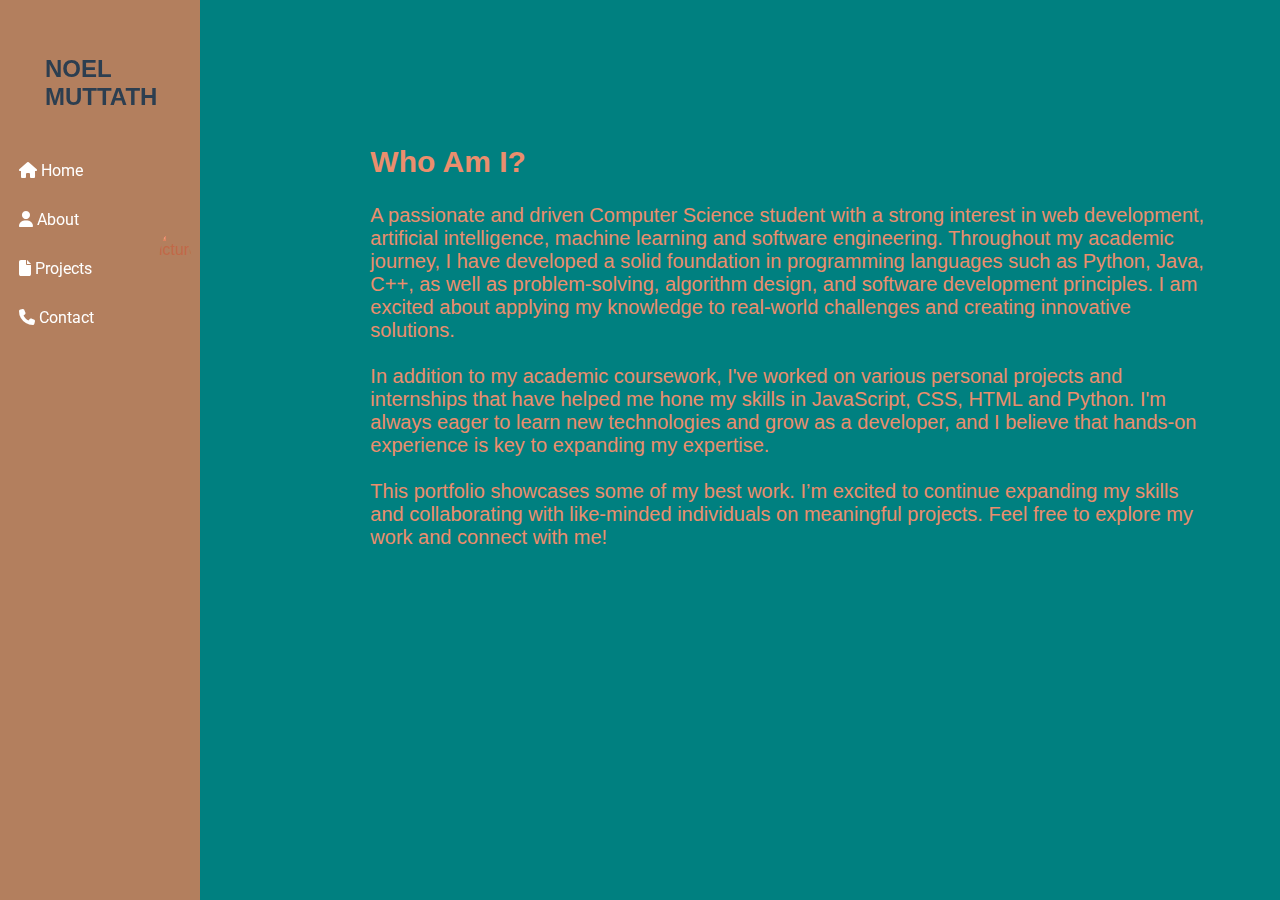
==== about.html @ 3354fcdb "about.html" ====
<!-- about.html -->
<!DOCTYPE html>
<html lang="en">
<head>
    <meta charset="UTF-8">
    <meta name="viewport" content="width=device-width, initial-scale=1.0">
    <title>About Me</title>
    <link rel="stylesheet" href="styles.css">
    <link href="https://fonts.googleapis.com/css2?family=Roboto:wght@400;700&display=swap" rel="stylesheet">
    <link rel="stylesheet" href="https://cdnjs.cloudflare.com/ajax/libs/font-awesome/6.5.1/css/all.min.css">
</head>
<body>
    <div class="vertical-header">
        <h2 style="color: #2C3E50">
            <span class="icon">NM</span>
            <span class="text">NOEL MUTTATH</span>
        </h2>
        
        <a href="index.html">
            <i class="fa-solid fa-home"></i>
            <span class="text">Home</span>
        </a>
        <a href="about.html">
            <i class="fa-solid fa-user"></i>
            <span class="text">About</span>
        </a>
        <a href="projects.html">
            <i class="fa-solid fa-file"></i>
            <span class="text">Projects</span>
        </a>
        <a href="contact.html">
            <i class="fa-solid fa-phone"></i>
            <span class="text">Contact</span>
        </a>
    </div>

    <img src="D:\pictures\house warming\IMG_5308.JPG" alt="picture">
    
    
    <div class="content" style="margin-top: 100px;">
        <h2>Who Am I?</h2>
        <p>A passionate and driven Computer Science student with a strong interest in web development, artificial intelligence, machine learning
            and software engineering. Throughout my academic journey, I have developed a solid foundation
             in programming languages such as Python, Java, C++, as well as problem-solving, algorithm design, and software 
             development principles. I am excited about applying my knowledge to real-world challenges and creating innovative solutions.
             <br><br>
            In addition to my academic coursework, I've worked on various personal projects and internships that have helped me hone my skills in 
            JavaScript, CSS, HTML and Python. I'm always eager to learn
             new technologies and grow as a developer, and I believe that hands-on experience is key to expanding my expertise.
            <br><br>
            This portfolio showcases some of my best work. I’m excited to continue expanding my skills and collaborating with like-minded individuals
             on meaningful projects. Feel free to explore my work and connect with me!
            
            </p>
    </div>
    
    <footer>
        <p>&copy; 2025 Noel Muttath. All Rights Reserved.</p>
    </footer>
</body>
</html>
---- styles.css ----
/* General Styles */
body {
    font-family: Arial, sans-serif;
    margin: 0;
    padding: 0;
    background-color: teal;
    color: #333;
    display: flex;
}

.vertical-header {
    width: 60px;
    height: 100vh;
    background-color: rgba(255, 127, 80, 0.7);
    color: white;
    display: flex;
    flex-direction: column;
    align-items: center;
    padding-top: 20px;
    position: fixed;
    transition: 0.25s ease-in-out;
}

.vertical-header:hover{
    width:200px;
}

.vertical-header a {
    color: white;
    text-decoration: none;
    padding: 15px;
    display: block;
    width: 100%;
    text-align: left;
    margin-left: 1cm;
    transition: 0.25s ease-in-out;
    font-family:'Roboto', sans-serif;
}

.vertical-header a:hover {
    display: block;
    background-color: rgb(196, 98, 62);
    color: #2C3E50;
    padding-left: 2cm;
    width: 4cm ;
    border-top-right-radius: 40px;
    border-bottom-right-radius: 40px;
}

.vertical-header h2 {
    color: white;
    text-decoration: none;
    padding: 15px;
    display: flex;
    width: 100%;
    text-align: left;
    margin-left: auto;
    transition: 0.25s ease-in-out;
}

.icon {
    font-size: 20px;
    width: 30px;
    text-align: center;
    transition:0.25s;
}

.text {
    white-space:wrap;
    opacity: 0;
    transition: opacity 0.25s;
}

.vertical-header:hover .text {
    opacity: 1;
}

.vertical-header:hover .icon{
    opacity: 0;
}

img{
    margin-left: 150px;
    margin-top: 225px;
    width:250px;
    height: 250px;
    border-radius: 50%;
    object-fit: cover;
}

.content {
    margin-left: 150px;
    margin-right: 50px;
    padding: 20px;
    font-family:'Lucida Sans', 'Lucida Sans Regular', 'Lucida Grande', 'Lucida Sans Unicode', Geneva, Verdana, sans-serif;
    font-size: 125%;
    color: rgb(235, 142, 109);
}

footer {
    background: rgba(255, 127, 80, 0.7);
    color: white;
    text-align: center;
    padding: 10px;
    position: fixed;
    bottom: 0;
    width: 100%;
    opacity: 0;
    transition:0.25s ease-in-out;
    font-family:'Lucida Sans', 'Lucida Sans Regular', 'Lucida Grande', 'Lucida Sans Unicode', Geneva, Verdana, sans-serif;

}

footer:hover{
    opacity:1;
}
h2.title{
    margin: 250px;
    color: #2C3E50;
    font-family: 'Segoe UI', Tahoma, Geneva, Verdana, sans-serif;
    font-size: 200%;
}

.tile-container {
    display: grid;
    grid-template-columns: repeat(auto-fit, minmax(200px, 1fr)); /* Responsive columns */
    gap: 20px;
    max-width: 80%;
}

.tile {
    border: 2px solid rgba(194, 181, 181);
    border-radius: 40px;
    padding: 20px;
    text-align: center;
    transition: 0.25s ease-in-out;
}

.tile:hover {
    background: coral;
    color:rgb(5, 93, 128);
    border:2px solid teal;
}

a{
    text-decoration: none;
    color:white;
}

.button-container {
    display: grid;
    grid-template-columns: repeat(auto-fit, minmax(100px, 1fr));
    gap: 20px;
    width: 100%;
    max-width: 1000%;
    margin: auto;
    background: teal;
}

.button-linkedin{
    padding: 20px;
    text-align: center;
    font-size: 50px;
    border-radius: 25px;
    transition: 0.25s
}

.button-linkedin:hover{
    background: white;
    color:rgb(5, 93, 128);
    transition: 0.25s;
}

.button-github{
    padding: 20px;
    text-align: center;
    font-size: 50px;
    border-radius: 25px;
    transition: 0.25s
}

.button-github:hover{
    background: white;
    color:#0969DA;
    transition: 0.25s;
}

.button-mail{
    padding: 20px;
    text-align: center;
    font-size: 50px;
    border-radius: 25px;
    transition: 0.25s
}

.button-mail:hover{
    background: white;
    color:black;
    transition: 0.25s;
}

.button-instagram{
    padding: 20px;
    text-align: center;
    font-size: 50px;
    border-radius: 25px;
    transition: 0.25s
}

.button-instagram:hover{
    background: white;
    color: #E1306C;
    transition: 0.25s;
}

.button-twitter{
    padding: 20px;
    text-align: center;
    font-size: 50px;
    border-radius: 25px;
    transition: 0.25s
}

.button-twitter:hover{
    background: white;
    color: #1DA1F2;
    transition: 0.25s;
}
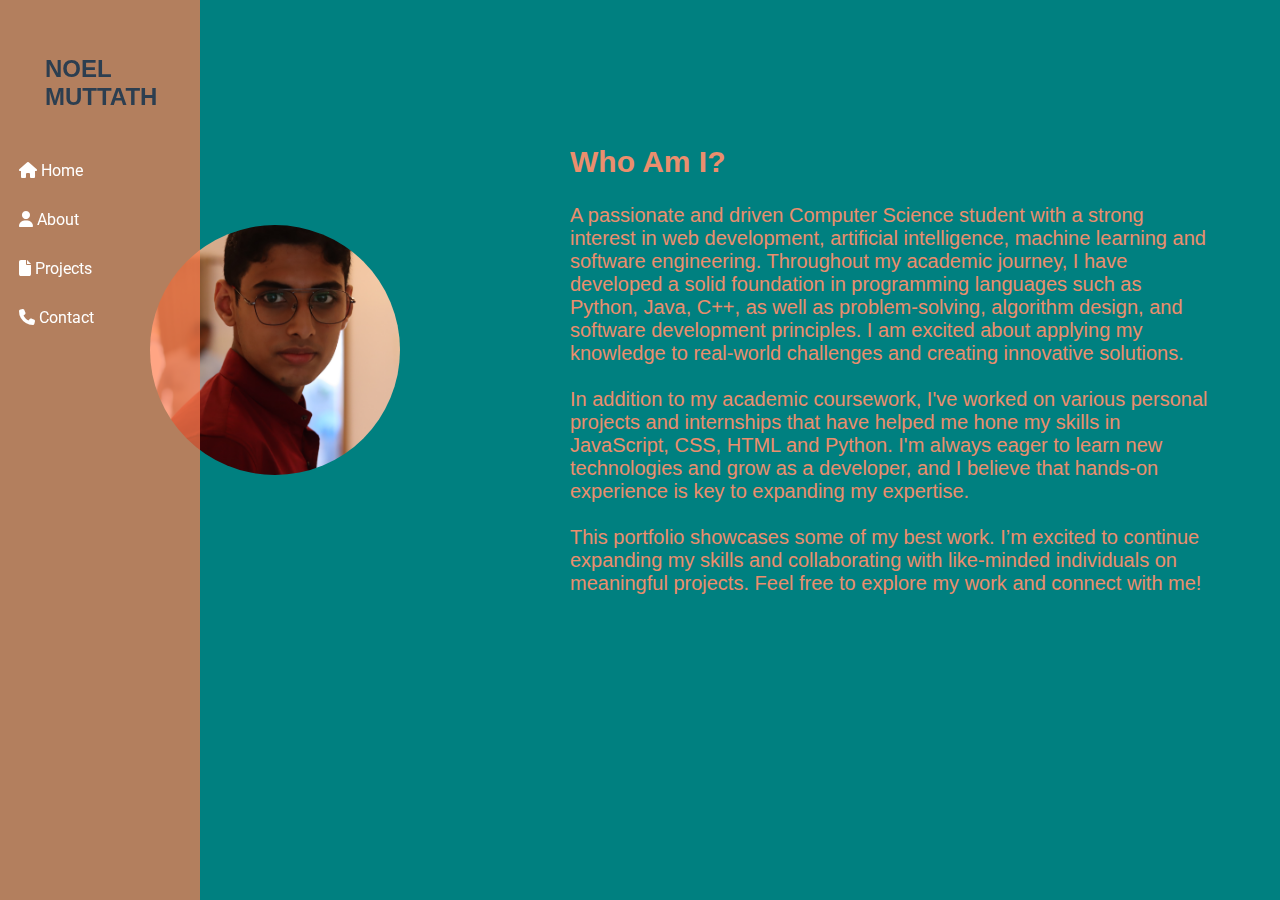
==== commit f363f91f: "about.html" ====
--- a/about.html
+++ b/about.html
@@ -34,7 +34,7 @@
         </a>
     </div>
 
-    <img src="D:\pictures\house warming\IMG_5308.JPG" alt="picture">
+    <img src="IMG_5308.JPG" alt="picture">
     
     
     <div class="content" style="margin-top: 100px;">
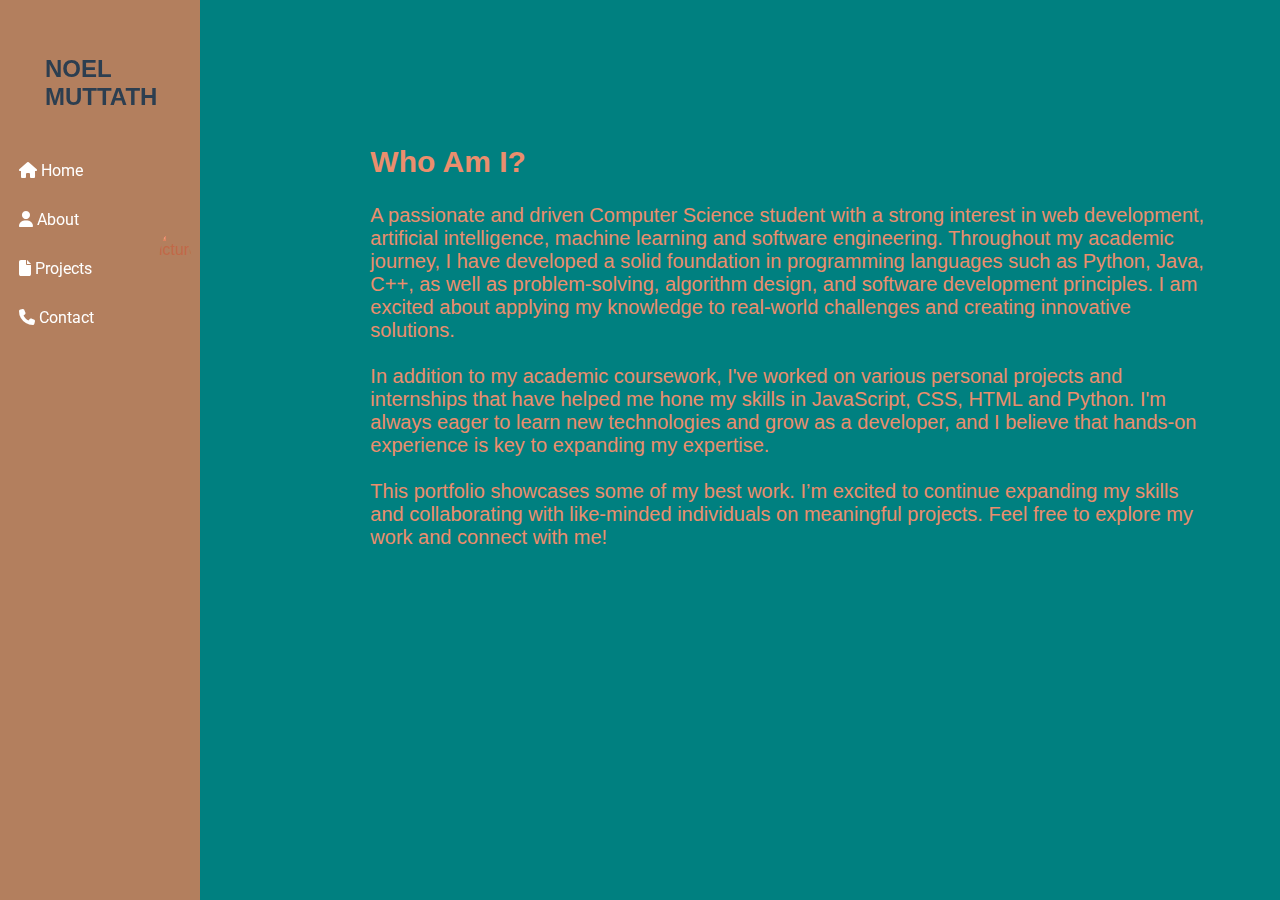
==== commit 826f5254: "about.html" ====
--- a/about.html
+++ b/about.html
@@ -34,7 +34,7 @@
         </a>
     </div>
 
-    <img src="IMG_5308.JPG" alt="picture">
+    <img src="IMG_5308.jpg" alt="picture">
     
     
     <div class="content" style="margin-top: 100px;">
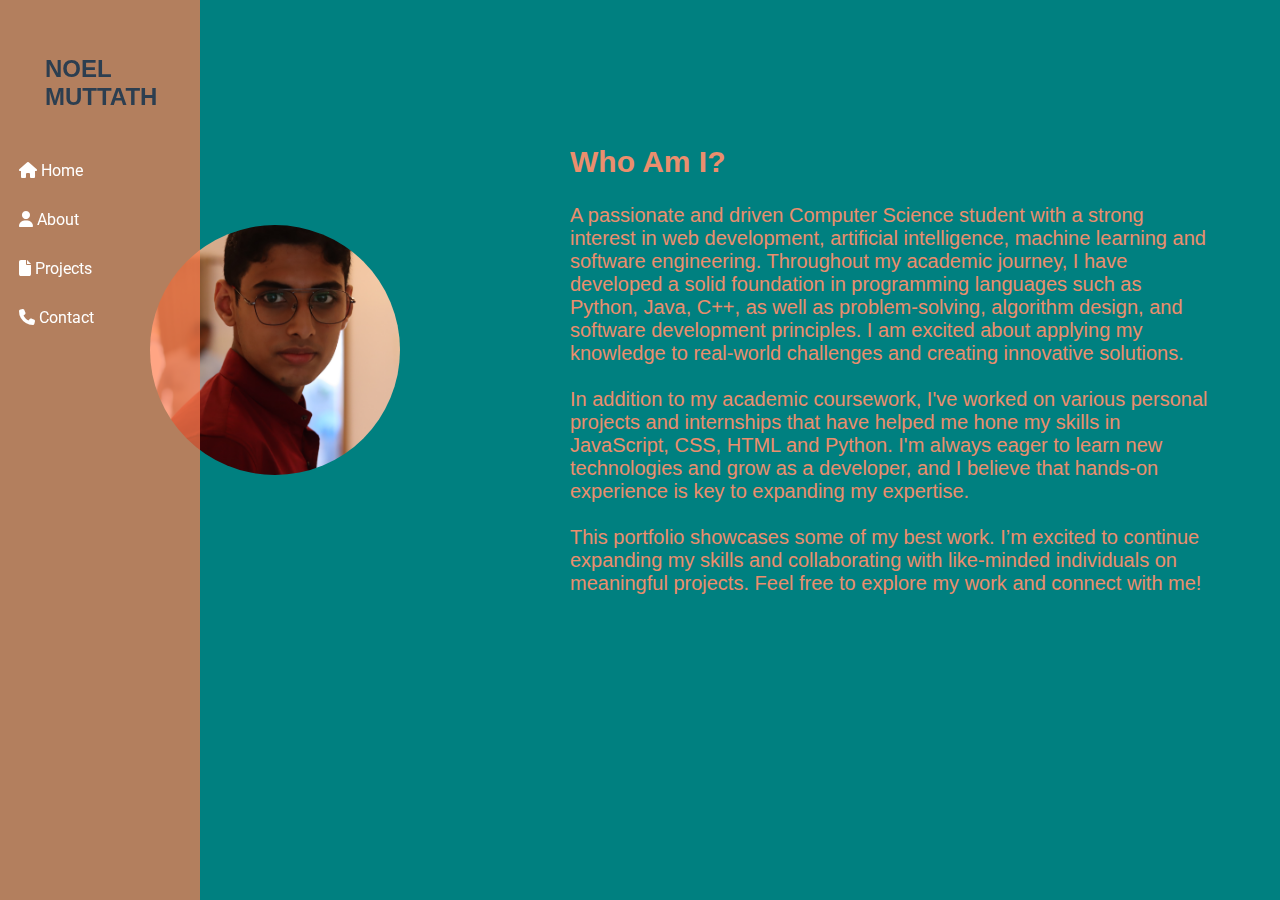
==== commit 4a9fed00: "about.html" ====
--- a/about.html
+++ b/about.html
@@ -34,7 +34,7 @@
         </a>
     </div>
 
-    <img src="IMG_5308.jpg" alt="picture">
+    <img src="IMG_5308.JPG" alt="picture">
     
     
     <div class="content" style="margin-top: 100px;">
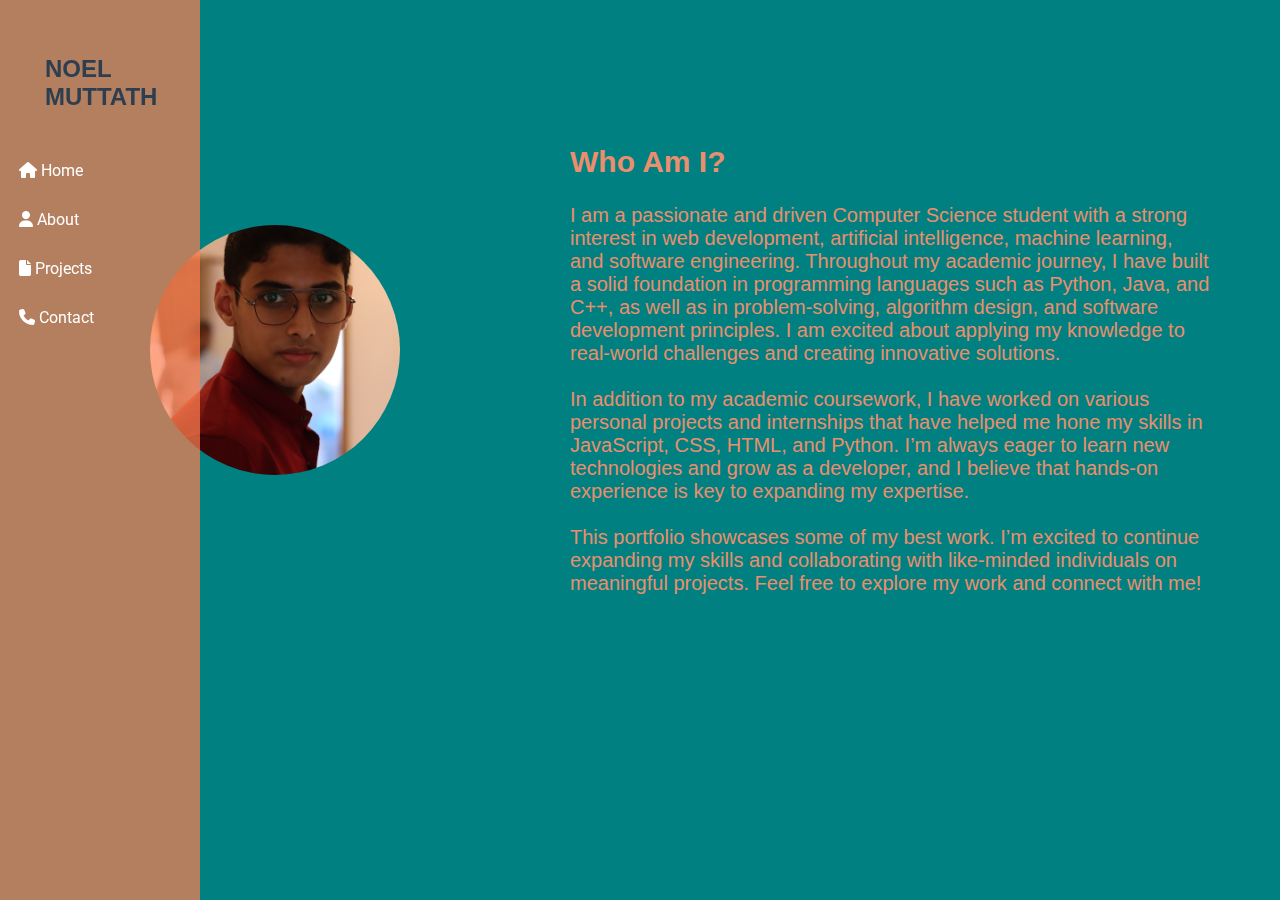
==== commit fcc012dc: "about.html" ====
--- a/about.html
+++ b/about.html
@@ -39,18 +39,17 @@
     
     <div class="content" style="margin-top: 100px;">
         <h2>Who Am I?</h2>
-        <p>A passionate and driven Computer Science student with a strong interest in web development, artificial intelligence, machine learning
-            and software engineering. Throughout my academic journey, I have developed a solid foundation
-             in programming languages such as Python, Java, C++, as well as problem-solving, algorithm design, and software 
-             development principles. I am excited about applying my knowledge to real-world challenges and creating innovative solutions.
-             <br><br>
-            In addition to my academic coursework, I've worked on various personal projects and internships that have helped me hone my skills in 
-            JavaScript, CSS, HTML and Python. I'm always eager to learn
-             new technologies and grow as a developer, and I believe that hands-on experience is key to expanding my expertise.
+        <p>I am a passionate and driven Computer Science student with a strong interest in web development, artificial intelligence, 
+            machine learning, and software engineering. Throughout my academic journey, I have built a solid foundation in programming 
+            languages such as Python, Java, and C++, as well as in problem-solving, algorithm design, and software development principles. 
+            I am excited about applying my knowledge to real-world challenges and creating innovative solutions.
             <br><br>
-            This portfolio showcases some of my best work. I’m excited to continue expanding my skills and collaborating with like-minded individuals
-             on meaningful projects. Feel free to explore my work and connect with me!
-            
+            In addition to my academic coursework, I have worked on various personal projects and internships that have helped me hone my skills in 
+            JavaScript, CSS, HTML, and Python. I’m always eager to learn new technologies and grow as a developer, and I believe that hands-on
+            experience is key to expanding my expertise.
+            <br><br>
+            This portfolio showcases some of my best work. I’m excited to continue expanding my skills and collaborating with like-minded 
+            individuals on meaningful projects. Feel free to explore my work and connect with me!
             </p>
     </div>
     
